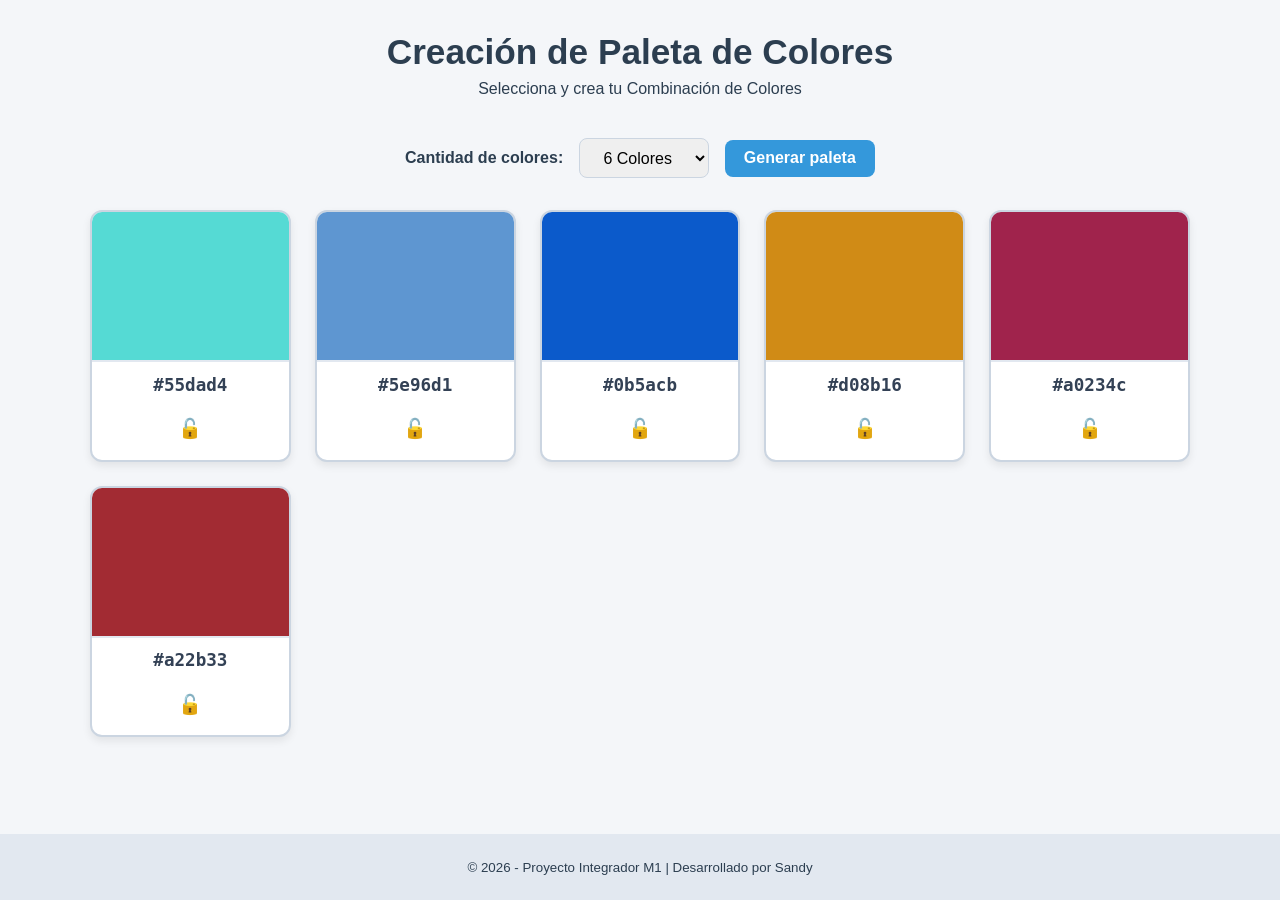
==== Desarrollo/index.html @ 14f8c688 "Boton de bloqueo de color incluido, comprobada su funcionalidad" ====
<!DOCTYPE html>
<html lang="es">
<head>
    <meta charset="UTF-8">
    <meta name="viewport" content="width=device-width, initial-scale=1.0">
    <title>ProyectoM1_SandyHurtado</title>
    <link rel="stylesheet" href="./styles.css">
</head>
<body>
<header>
    <h1>Creación de Paleta de Colores</h1>
    <p>Selecciona y crea tu Combinación de Colores</p> 
</header>
  <main> 
    <section class="controles">
        <label for="tamano-paleta">Cantidad de colores:</label>
            <select id="tamano-paleta">
                <option value="6">6 Colores</option>
                <option value="8">8 Colores</option>
                <option value="9">9 Colores</option>
            </select>
                <button id="btn-generar">Generar paleta</button>
                
        </section>

        <!-- Contenedor donde JavaScript inyectará los colores dinámicamente -->
        <section id="contenedor-paleta" class="paleta" aria-live="polite">
            
            <!-- Los colores aparecerán aquí -->
        </section>
    </main>

    <footer>
        <small>&copy; 2026 - Proyecto Integrador M1 | Desarrollado por Sandy</small>
    </footer>

    <script src="./JS/app.js"></script>
</body>
</html>
---- Desarrollo/styles.css ----
/* 1. Variables*/
:root {
    --bg-color: #f4f6f9;
    --card-bg: #ffffff;
    --text-color: #2c3e50;
    --primary-color: #3498db;
    --primary-hover: #2980b9;
    --border-radius: 12px;
}

* {
    box-sizing: border-box;
    margin: 0;
    padding: 0;
}

body {
    font-family: 'Segoe UI', Tahoma, Geneva, Verdana, sans-serif;
    background-color: var(--bg-color);
    color: var(--text-color);
    min-height: 100vh;
    display: flex;
    flex-direction: column;
}

/* 2.Encabezado */
header {
    text-align: center;
    padding: 2rem 1rem 1rem;
}

header h1 {
    font-size: 2.2rem;
    margin-bottom: 0.5rem;
}
/* 3.Pie de página */
footer {
    text-align: center;
    padding: 1.5rem;
    margin-top: auto;
    background-color: #e2e8f0;
}

/* 4.Panel deControles */
.controles {
    display: flex;
    justify-content: center;
    align-items: center;
    gap: 1rem;
    flex-wrap: wrap;
    margin: 1.5rem auto;
    padding: 0 1rem;
}

label {
    font-weight: 600;
}

select, button {
    padding: 0.6rem 1.2rem;
    font-size: 1rem;
    border-radius: 8px;
    border: 1px solid #cbd5e1;
    outline: none;
    transition: all 0.2s ease;
}

select:focus, button:focus {
    border-color: var(--primary-color);
    box-shadow: 0 0 0 3px rgba(52, 152, 219, 0.4);
}

button {
    background-color: var(--primary-color);
    color: white;
    font-weight: bold;
    cursor: pointer;
    border: none;
}

button:hover {
    background-color: var(--primary-hover);
}

/* 5.Tarjetas y divisones de colores */
.paleta {
    display: grid;
    grid-template-columns: repeat(auto-fit, minmax(180px, 1fr));
    gap: 1.5rem;
    max-width: 1100px;
    width: 90%;
    margin: 2rem auto;
}

/* Tarjeta individual con border marcado para división visible */
.tarjeta-color {
    background-color: var(--card-bg);
    border-radius: var(--border-radius);
    overflow: hidden;
    /* Bordes y sombra para marcar la división de cada tarjeta */
    border: 2px solid #cbd5e1;
    box-shadow: 0 4px 8px rgba(0, 0, 0, 0.08);
    display: flex;
    flex-direction: column;
    align-items: center;
    transition: transform 0.2s ease, box-shadow 0.2s ease;
}

.tarjeta-color:hover {
    transform: translateY(-5px);
    box-shadow: 0 8px 20px rgba(0, 0, 0, 0.15);
    border-color: var(--primary-color);
}

/* Muestra visual del color con línea divisoria inferior */
.muestra-color {
    width: 100%;
    height: 150px;
    border-bottom: 2px solid #e2e8f0; /* División entre el color y el texto */
}

/* Texto del código HEX */
.codigo-color {
    padding: 0.8rem;
    font-family: monospace;
    font-size: 1.1rem;
    font-weight: bold;
    color: #334155;
    background-color: #ffffff;
    width: 100%;
    text-align: center;
}
/* 6. Botón de candado (extras) */
.btn-candado {
    background: transparent;
    border: none;
    font-size: 1.2rem;
    cursor: pointer;
    margin-bottom: 0.6rem;
    transition: transform 0.2s ease;
}

.btn-candado:hover {
    transform: scale(1.25);
}

/* Estado de tarjeta bloqueada (borde verde y resplandor) */
.tarjeta-color.bloqueada {
    border-color: #27ae60;
    box-shadow: 0 0 12px rgba(39, 174, 96, 0.4);
}
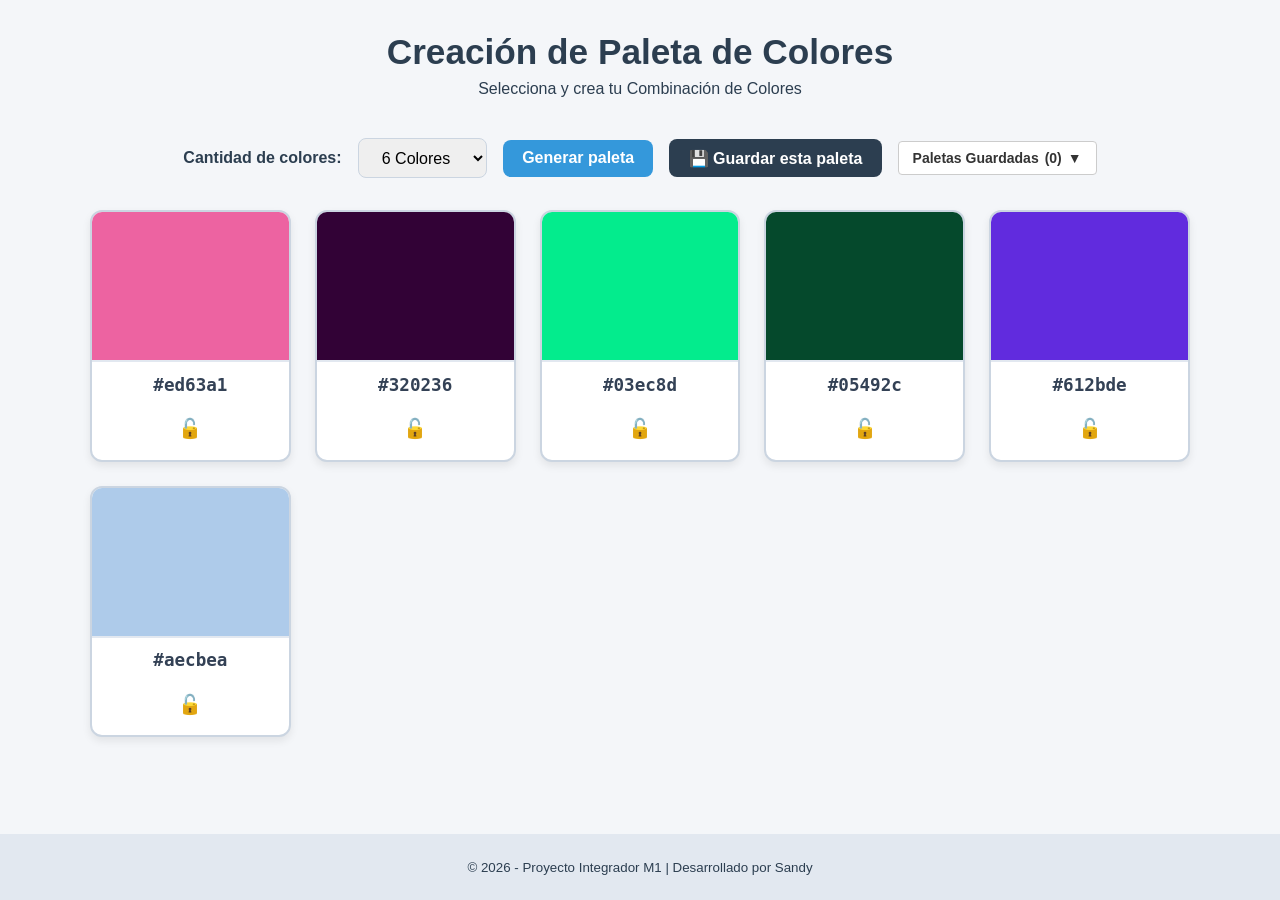
==== commit f554bf10: "Botón extra, para guardar paletas de colores" ====
--- a/Desarrollo/index.html
+++ b/Desarrollo/index.html
@@ -7,25 +7,36 @@
     <link rel="stylesheet" href="./styles.css">
 </head>
 <body>
-<header>
-    <h1>Creación de Paleta de Colores</h1>
-    <p>Selecciona y crea tu Combinación de Colores</p> 
-</header>
-  <main> 
-    <section class="controles">
-        <label for="tamano-paleta">Cantidad de colores:</label>
+    <header>
+        <h1>Creación de Paleta de Colores</h1>
+        <p>Selecciona y crea tu Combinación de Colores</p> 
+    </header>
+
+    <main> 
+        <section class="controles">
+            <label for="tamano-paleta">Cantidad de colores:</label>
             <select id="tamano-paleta">
                 <option value="6">6 Colores</option>
                 <option value="8">8 Colores</option>
                 <option value="9">9 Colores</option>
             </select>
-                <button id="btn-generar">Generar paleta</button>
+
+            <button id="btn-generar">Generar paleta</button>
+            <button id="btn-guardar-actual" class="btn-secundario">💾 Guardar esta paleta</button>
+
+            <!-- UN SOLO BOTÓN DESPLEGABLE TIPO SELECTOR CON LA LISTA -->
+            <div class="saved-dropdown-container">
+                <button id="saved-dropdown-btn" class="dropdown-btn">
+                    Paletas Guardadas <span id="saved-count">(0)</span> ▼
+                </button>
                 
+                <div id="saved-palettes-dropdown" class="dropdown-content hidden">
+                    <!-- Las paletas guardadas se cargarán aquí como opciones visuales -->
+                </div>
+            </div>
         </section>
 
-        <!-- Contenedor donde JavaScript inyectará los colores dinámicamente -->
         <section id="contenedor-paleta" class="paleta" aria-live="polite">
-            
             <!-- Los colores aparecerán aquí -->
         </section>
     </main>
--- a/Desarrollo/styles.css
+++ b/Desarrollo/styles.css
@@ -148,4 +148,101 @@
 .tarjeta-color.bloqueada {
     border-color: #27ae60;
     box-shadow: 0 0 12px rgba(39, 174, 96, 0.4);
+}
+/* Botones secundarios */
+.btn-secundario {
+    background-color: #2c3e50;
+    color: white;
+}
+
+.btn-secundario:hover {
+    background-color: #1a252f;
+}
+
+/* Clase para ocultar/mostrar elementos */
+.oculto {
+    display: none !important;
+}
+
+.saved-dropdown-container {
+  position: relative;
+  display: inline-block;
+}
+
+/* Apariencia similar a la del selector */
+.dropdown-btn {
+  background-color: #ffffff;
+  color: #333333;
+  border: 1px solid #ccc;
+  padding: 8px 14px;
+  border-radius: 4px;
+  cursor: pointer;
+  font-size: 14px;
+  display: flex;
+  align-items: center;
+  gap: 6px;
+}
+
+.dropdown-btn:hover {
+  background-color: #f5f5f5;
+}
+
+/* Menú desplegable flotante */
+.dropdown-content {
+  position: absolute;
+  top: 105%;
+  left: 0;
+  background-color: #ffffff;
+  border: 1px solid #ccc;
+  border-radius: 6px;
+  min-width: 240px;
+  max-height: 250px;
+  overflow-y: auto;
+  box-shadow: 0 4px 12px rgba(0, 0, 0, 0.15);
+  z-index: 50;
+  padding: 6px 0;
+}
+
+.hidden {
+  display: none !important;
+}
+
+/* Opción individual en la lista desplegable */
+.palette-option {
+  display: flex;
+  align-items: center;
+  justify-content: space-between;
+  padding: 8px 12px;
+  cursor: pointer;
+  transition: background-color 0.2s;
+}
+
+.palette-option:hover {
+  background-color: #f0f0f0;
+}
+
+.mini-colors-preview {
+  display: flex;
+  gap: 3px;
+}
+
+.mini-color-dot {
+  width: 16px;
+  height: 16px;
+  border-radius: 3px;
+  border: 1px solid rgba(0, 0, 0, 0.1);
+}
+
+.delete-option-btn {
+  background: none;
+  border: none;
+  color: #d9534f;
+  cursor: pointer;
+  font-size: 14px;
+  font-weight: bold;
+  padding: 2px 6px;
+}
+
+.delete-option-btn:hover {
+  color: #a94442;
 }
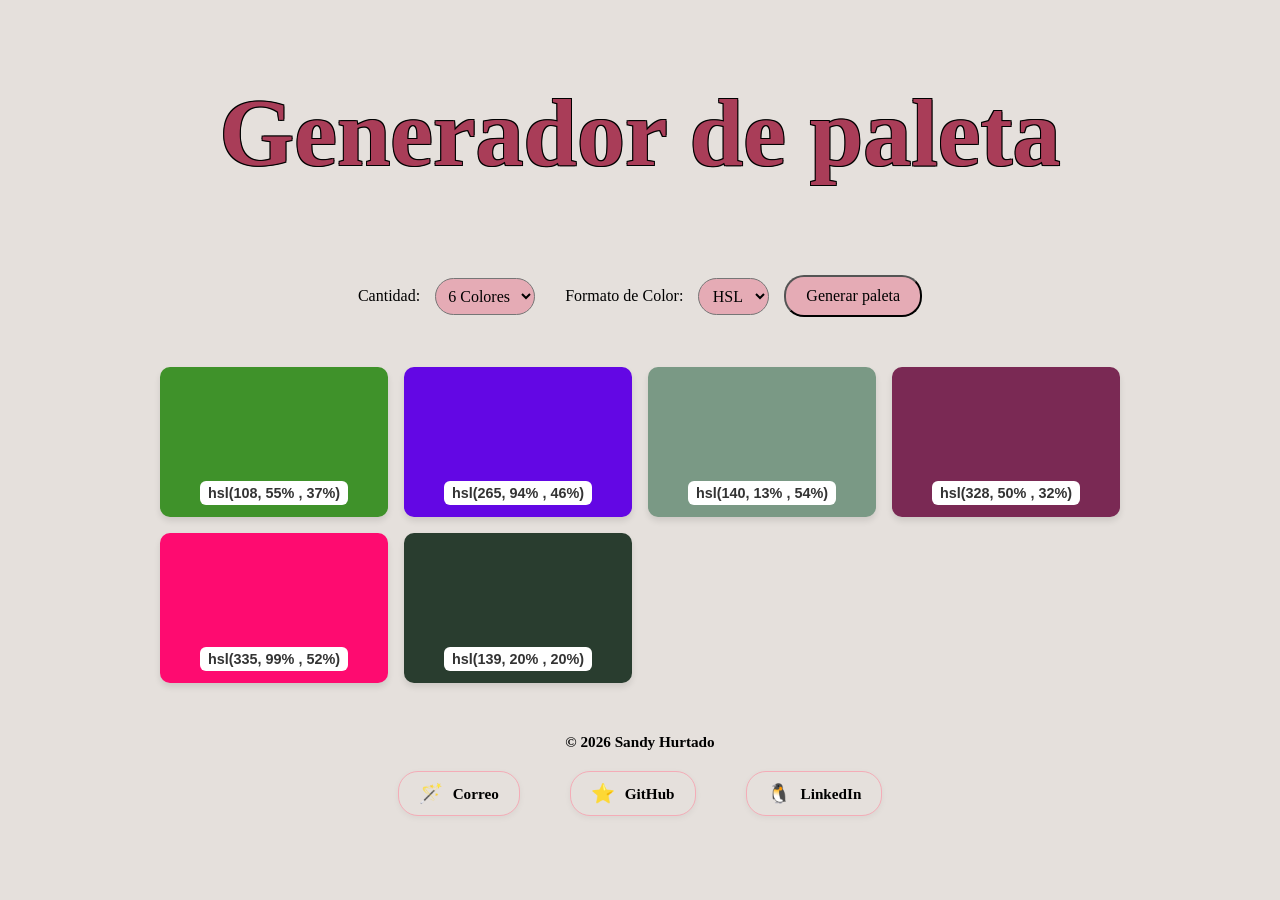
==== commit 3811dc4b: "Creación de carpetas, para ordenar archivos" ====
--- a/Desarrollo/index.html
+++ b/Desarrollo/index.html
@@ -3,48 +3,63 @@
 <head>
     <meta charset="UTF-8">
     <meta name="viewport" content="width=device-width, initial-scale=1.0">
+    <link rel="stylesheet" href="./style.css">
     <title>ProyectoM1_SandyHurtado</title>
-    <link rel="stylesheet" href="./styles.css">
 </head>
 <body>
-    <header>
-        <h1>Creación de Paleta de Colores</h1>
-        <p>Selecciona y crea tu Combinación de Colores</p> 
+    
+    <header class="header-blob">
+    <h1>Generador de paleta</h1>
     </header>
-
-    <main> 
-        <section class="controles">
-            <label for="tamano-paleta">Cantidad de colores:</label>
-            <select id="tamano-paleta">
-                <option value="6">6 Colores</option>
+   
+    <main>
+        <div class="menu-paleta">
+            <label id="Tamaño">Cantidad:</label>
+            <select id="select-Cantidad">
+                <option value="6"> 6 Colores</option>
                 <option value="8">8 Colores</option>
                 <option value="9">9 Colores</option>
             </select>
+            <div class= "format"></div>
+            <label id="btn-Formato">Formato de Color:</label> 
+            <!-- cambió de botón formato por un label, por que el "button" 
+            no tenía ni un funcionamiento, y así evitamos confusión para el usuario-->
+            <select id="select-Formato" >
+                <option value="HSL">HSL</option>
+                <option value="HEX">HEX</option>
+            </select>
+            <div class="button">
+                <button id="btn-Generar">Generar paleta </button>
+                 <!-- cambio de orden de boton generar, para que despues de selecionar 
+                  las opciones de cantidad y formato el usuario pueda generar su paleta a preferencia 
+                -->
+            </div>
+            </div>
+        </div>
+        <div id="contenedor"></div>
+    </main>
+    <footer class="pie-pagina">
+        <div class="contenido-footer">
+            <p class="autor-info">&copy; 2026 Sandy Hurtado</p>
+            
+            <div class="redes-contacto">
+                <a href="mailto:sandyhurtado21@gmail.com" class="enlace-contacto" title="Enviar correo a Sandy">
+                    <span class="icono">🪄</span> 
+                    <span class="texto">Correo</span>
+                </a>
 
-            <button id="btn-generar">Generar paleta</button>
-            <button id="btn-guardar-actual" class="btn-secundario">💾 Guardar esta paleta</button>
+                <a href="https://github.com/hurtadosandy21-ops" class="enlace-contacto" target="_blank" rel="noopener noreferrer" title="Perfil de GitHub">
+                    <span class="icono">⭐</span> 
+                    <span class="texto">GitHub</span>
+                </a>
 
-            <!-- UN SOLO BOTÓN DESPLEGABLE TIPO SELECTOR CON LA LISTA -->
-            <div class="saved-dropdown-container">
-                <button id="saved-dropdown-btn" class="dropdown-btn">
-                    Paletas Guardadas <span id="saved-count">(0)</span> ▼
-                </button>
-                
-                <div id="saved-palettes-dropdown" class="dropdown-content hidden">
-                    <!-- Las paletas guardadas se cargarán aquí como opciones visuales -->
-                </div>
+                <a href="https://www.linkedin.com/in/sandy-hurtado-a40aa1421/" class="enlace-contacto" target="_blank" rel="noopener noreferrer" title="Perfil de LinkedIn">
+                    <span class="icono">🐧</span> 
+                    <span class="texto">LinkedIn</span>
+                </a>
             </div>
-        </section>
-
-        <section id="contenedor-paleta" class="paleta" aria-live="polite">
-            <!-- Los colores aparecerán aquí -->
-        </section>
-    </main>
-
-    <footer>
-        <small>&copy; 2026 - Proyecto Integrador M1 | Desarrollado por Sandy</small>
+        </div>
     </footer>
-
-    <script src="./JS/app.js"></script>
+    <script src="app.js"></script>
 </body>
-</html>+</html>
--- a/Desarrollo/style.css
+++ b/Desarrollo/style.css
@@ -0,0 +1,208 @@
+
+* {
+    margin: 0;
+    padding: 0;
+    box-sizing: border-box;
+    font-family:Georgia, 'Times New Roman', Times, serif;
+}
+
+header{
+    /*Titulo con bordes negros aplicados*/
+    color:rgb(169, 61, 88);
+    text-shadow:
+        -1px -1px 0 #000000,
+         1px -1px 0 #000000,
+        -1px  1px 0 #000000,
+         1px  1px 0 #000000;
+    background-color:rgb(229, 224, 220);
+    min-height: 25vh;
+    display:flex;
+    flex-direction: column;
+    justify-content: center;
+    align-items: center;
+    background-image: -moz-linear-gradient(10% 20% 50% 30%);
+    font-size: clamp(1.8rem, 4vw, 3rem); 
+}
+.menu-paleta {
+    display:flex;
+    justify-content: center;
+    align-items: center;
+    gap:15px;
+    border-radius: 20px;
+    margin:30px;
+}
+button{
+    background-color:rgb(229, 171, 181);
+    border-radius: 20px;
+    border-color: rgb(0,0,0);
+    padding: 10px 20px;
+    font-size:16px;
+    justify-content: center;
+    cursor: pointer;
+    transition: all .3s ease;
+}
+button:hover{
+    transform: scale(1.05);
+}
+select{
+    border-radius: 20px;
+    background-color:rgb(229, 171, 181);
+    font-size:16px;
+    text-align: center;
+    padding: 8px;
+}
+.format{
+    font-size:16px;
+    text-align: center;
+}
+.menu-paleta option{
+    background-color: rgb(211, 171, 181);
+    color:rgb(0,0,0);
+}
+#contenedor{
+    display:grid;
+    grid-template-columns: repeat(auto-fit,minmax(180px,1fr));
+    gap: 16px;
+    padding: 20px;
+    width: 100%;
+    max-width: 1000px;
+    margin: 0 auto;
+}
+.color-card{
+    align-items: end;
+    min-height: 150px;
+    border-radius: 10px;
+    display: flex;
+    background-color:transparent;
+    justify-content: center;
+    padding-bottom: 12px;
+    box-shadow: 0 4px 6px rgba(0,0,0,0.1);
+    transition: transform 0.2s ease; 
+}
+.color-card:hover{
+    transform: translateY(-5px);
+}
+.color-card span {
+    background-color: rgb(255,255,255);
+    padding: 4px 8px;
+    border-radius: 6px;
+    font-family: sans-serif;
+    font-weight: bold;
+    font-size:0.9rem;
+    color:#333;
+}
+body{
+    background-color:rgb(229, 224, 220);
+    margin:0 auto;
+    max-width: 1200px;
+    padding: 20px;
+}
+footer, .pie-pagina {
+    width: 100%;
+    background-color:rgb(229, 224, 220);
+    color: #000000;             /* Texto Negro */
+    padding: 30px 0;
+    margin-top: auto;
+   
+}
+.contenido-footer {
+    max-width: 1100px;
+    margin: 0 auto;
+    padding: 0 20px;
+    display: flex;
+    flex-direction: column;
+    align-items: center;
+    gap: 20px;
+}
+
+.autor-info {
+    font-size: 0.95rem;
+    font-weight: 600;
+    color: #000000;             
+    margin: 0;
+}
+
+.redes-contacto {
+    display: flex;
+    align-items: center;
+    justify-content: center;
+    gap: 50px;
+    width: 100%;
+}
+
+.enlace-contacto {
+    color: #000000;             
+    text-decoration: none;
+    font-size: 0.95rem;
+    font-weight: 600;
+    display: inline-flex;
+    align-items: center;
+    gap: 10px;
+    padding: 10px 20px;
+   background-color:rgb(229, 224, 220);
+    border: 1px solid #f4acb7;
+    border-radius: 20px;
+    box-shadow: 0 2px 6px rgba(0, 0, 0, 0.05);
+    transition: all 0.25s ease;
+}
+
+.enlace-contacto:hover {
+    color: #000000;
+    background-color:rgb(229, 224, 220);
+    border-color: #e598a5;
+    transform: translateY(-3px);
+    box-shadow: 0 4px 12px rgba(0, 0, 0, 0.1);
+}
+
+.enlace-contacto .icono {
+    font-size: 1.2rem;
+}
+/* Tablets */
+@media (max-width: 768px){
+
+    .menu-paleta{
+        flex-direction: column;
+        gap: 10px;
+    }
+    button,select{
+        width: 100%;
+        max-width: 300px;
+    }
+
+    .redes-contacto{
+       flex-direction: column;
+       gap: 20px;
+    }
+
+    header{
+       text-align: center;
+    }
+}
+
+/* Celulares */
+@media (max-width: 480px) {
+
+    body{
+        padding: 10px;
+    }
+
+    header{
+        font-size: 1.4rem;
+        text-align: center;
+    }
+    #contenedor{
+        grid-template-columns: 1fr;
+    }
+
+    .menu-paleta{
+        width: 100%;
+    }
+
+    button,select{
+       width: 100%;
+    }
+
+    .redes-contacto{
+        gap: 15px;
+    }
+}
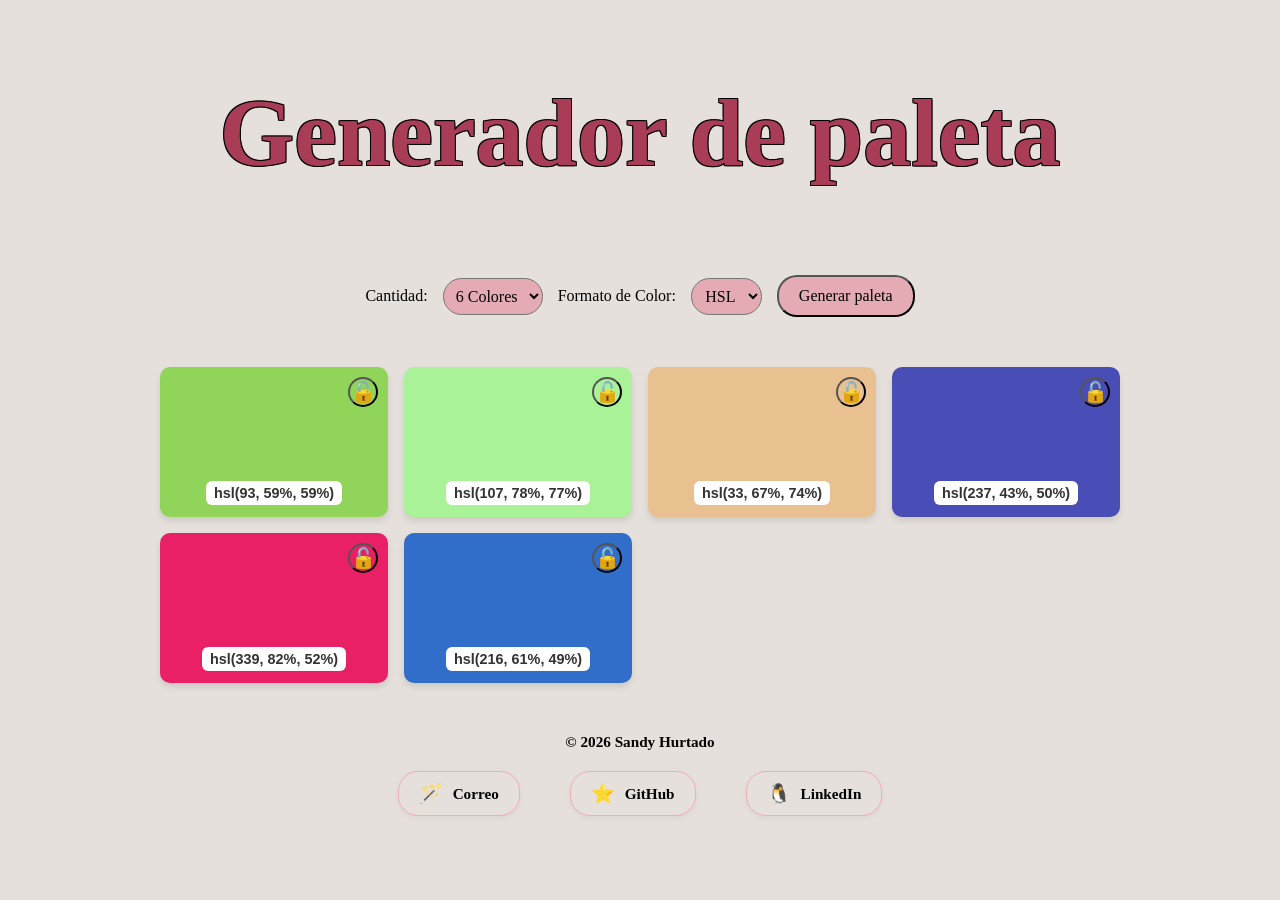
==== commit a3596d62: "Toast añadido para informar al usuario de paleta creada, y opción bloqueo de color añadido" ====
--- a/Desarrollo/index.html
+++ b/Desarrollo/index.html
@@ -20,14 +20,16 @@
                 <option value="8">8 Colores</option>
                 <option value="9">9 Colores</option>
             </select>
-            <div class= "format"></div>
-            <label id="btn-Formato">Formato de Color:</label> 
-            <!-- cambió de botón formato por un label, por que el "button" 
-            no tenía ni un funcionamiento, y así evitamos confusión para el usuario-->
-            <select id="select-Formato" >
-                <option value="HSL">HSL</option>
-                <option value="HEX">HEX</option>
-            </select>
+            <div class= "format">
+              <label id="btn-Formato">Formato de Color:</label> 
+            </div>
+              <!-- cambió de botón formato por un label, por que el "button" 
+              no tenía ni un funcionamiento, y así evitamos confusión para el usuario-->
+                <select id="select-Formato" >
+                   <option value="HSL">HSL</option>
+                  <option value="HEX">HEX</option>
+                </select>
+            
             <div class="button">
                 <button id="btn-Generar">Generar paleta </button>
                  <!-- cambio de orden de boton generar, para que despues de selecionar 
@@ -35,8 +37,10 @@
                 -->
             </div>
             </div>
+            <div id="toast">¡Paleta Generada!</div>
         </div>
         <div id="contenedor"></div>
+      
     </main>
     <footer class="pie-pagina">
         <div class="contenido-footer">
--- a/Desarrollo/style.css
+++ b/Desarrollo/style.css
@@ -139,7 +139,7 @@
     align-items: center;
     gap: 10px;
     padding: 10px 20px;
-   background-color:rgb(229, 224, 220);
+    background-color:rgb(229, 224, 220);
     border: 1px solid #f4acb7;
     border-radius: 20px;
     box-shadow: 0 2px 6px rgba(0, 0, 0, 0.05);
@@ -157,6 +157,63 @@
 .enlace-contacto .icono {
     font-size: 1.2rem;
 }
+
+#toast {
+    display: none;
+    margin: 15px auto;
+    padding: 12px 20px;
+    background-color: rgb(229, 224, 220);
+    color: black;
+    border: 1px solid #e598a5;
+    border-radius: 8px;
+    text-align: center;
+    width: fit-content;
+    font-weight: bold;
+
+}
+/* Botón para bloquear/desbloquear colores */
+.lock-button {
+    position: absolute;
+    top: 10px;
+    right: 10px;
+    width: 30px;
+    height: 30px;
+    padding: 0;
+    border-radius: 50%;
+    background-color: transparent;
+    font-size: 20px;
+    display: flex;
+    justify-content: center;
+    align-items: center;
+    cursor: pointer;
+    transition: all 0.2s ease;
+}
+
+.lock-button:hover {
+    transform: scale(1.1);
+    
+}
+
+/* Necesario para poder posicionar el botón */
+.color-card {
+    position: relative;
+}
+
+/* Indicador visual de bloqueo */
+.color-card.bloqueado::after {
+    content: "Bloqueado";
+    position: absolute;
+    top: 55px;
+    right: 10px;
+    color: rgb(229, 224, 220);
+    padding: 4px 8px;
+    border-radius: 6px;
+    font-family: sans-serif;
+    font-size: 12px;
+    font-weight: bold;
+}
+
+
 /* Tablets */
 @media (max-width: 768px){
 
@@ -205,4 +262,4 @@
     .redes-contacto{
         gap: 15px;
     }
-}+}
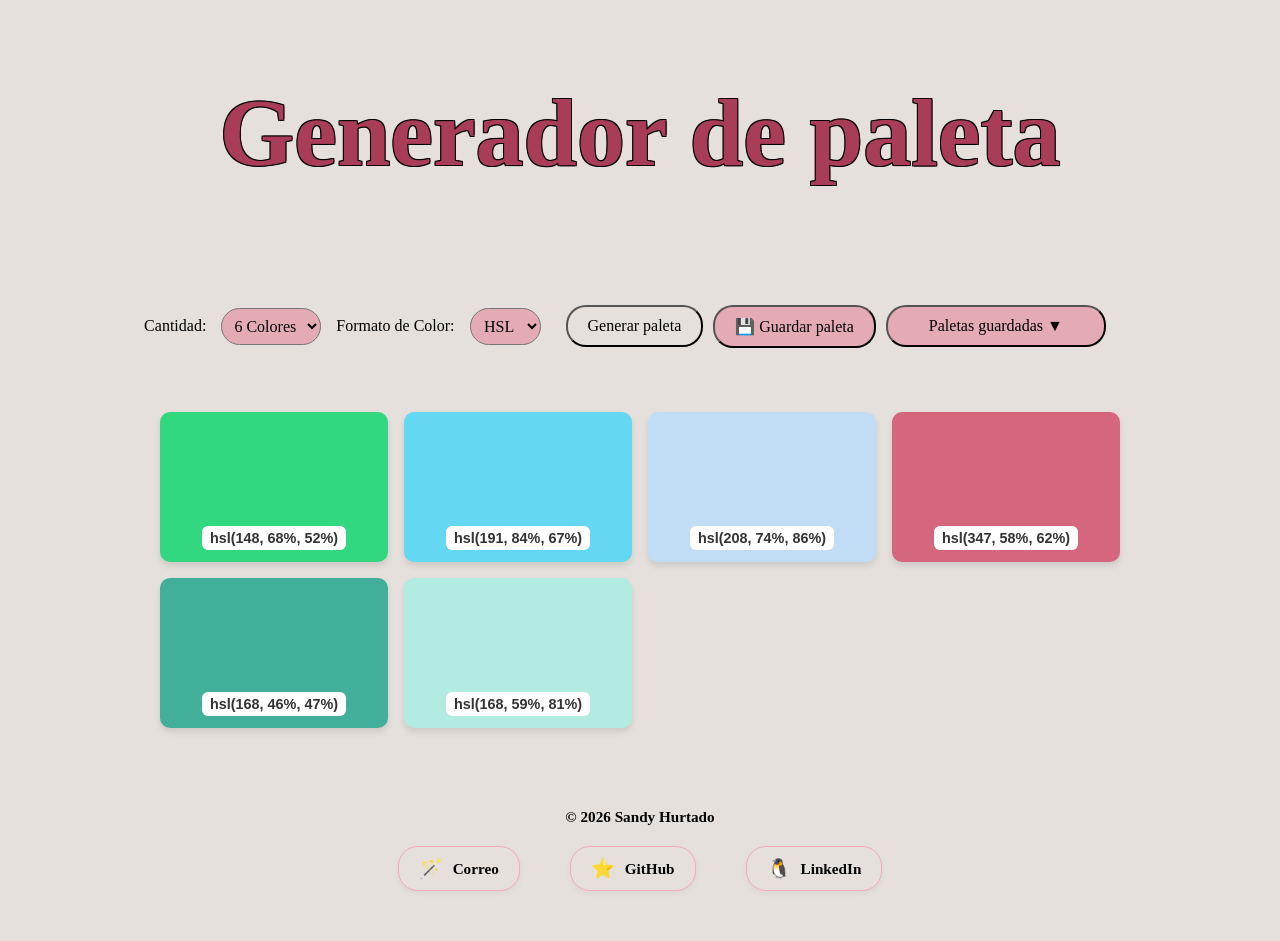
==== commit 6c309575: "Botón de guardar, y arreglo de esto, Readme mejorado proximamente" ====
--- a/Desarrollo/index.html
+++ b/Desarrollo/index.html
@@ -1,3 +1,4 @@
+
 <!DOCTYPE html>
 <html lang="es">
 <head>
@@ -6,64 +7,107 @@
     <link rel="stylesheet" href="./style.css">
     <title>ProyectoM1_SandyHurtado</title>
 </head>
+
 <body>
-    
+
     <header class="header-blob">
-    <h1>Generador de paleta</h1>
+        <h1>Generador de paleta</h1>
     </header>
-   
+
     <main>
+
         <div class="menu-paleta">
+
             <label id="Tamaño">Cantidad:</label>
-            <select id="select-Cantidad">
-                <option value="6"> 6 Colores</option>
+
+             <select id="select-Cantidad">
+                <option value="6">6 Colores</option>
                 <option value="8">8 Colores</option>
                 <option value="9">9 Colores</option>
-            </select>
-            <div class= "format">
-              <label id="btn-Formato">Formato de Color:</label> 
-            </div>
-              <!-- cambió de botón formato por un label, por que el "button" 
-              no tenía ni un funcionamiento, y así evitamos confusión para el usuario-->
-                <select id="select-Formato" >
-                   <option value="HSL">HSL</option>
-                  <option value="HEX">HEX</option>
-                </select>
-            
-            <div class="button">
-                <button id="btn-Generar">Generar paleta </button>
-                 <!-- cambio de orden de boton generar, para que despues de selecionar 
-                  las opciones de cantidad y formato el usuario pueda generar su paleta a preferencia 
-                -->
-            </div>
-            </div>
-            <div id="toast">¡Paleta Generada!</div>
-        </div>
+             </select>
+
+              <div class="format">
+                <label id="btn-Formato">Formato de Color:</label>
+              </div>
+
+              <select id="select-Formato">
+                <option value="HSL">HSL</option>
+                <option value="HEX">HEX</option>
+              </select>
+
+              <div class="button">
+                 <button id="btn-Generar"> Generar paleta </button>
+
+                   <div class="guardar-container">
+                     <button id="btn-Guardar">💾 Guardar paleta </button>
+
+                      <div id="paletas-Guardadas" class="guardadas">
+
+                          <button id="btn-MostrarGuardadas" class="btn-guardadas">
+                         Paletas guardadas ▼
+                          </button>
+
+                          <div id="lista-Guardadas" class="lista-guardadas"></div>
+
+                     </div>
+                 </div>
+             </div>
+         
+        <div id="toast">¡Paleta Generada!</div>
+        
         <div id="contenedor"></div>
-      
+
     </main>
+
     <footer class="pie-pagina">
+
         <div class="contenido-footer">
-            <p class="autor-info">&copy; 2026 Sandy Hurtado</p>
-            
+
+            <p class="autor-info">
+                &copy; 2026 Sandy Hurtado
+            </p>
+
             <div class="redes-contacto">
-                <a href="mailto:sandyhurtado21@gmail.com" class="enlace-contacto" title="Enviar correo a Sandy">
-                    <span class="icono">🪄</span> 
+
+                <a href="mailto:sandyhurtado21@gmail.com"
+                   class="enlace-contacto"
+                   title="Enviar correo a Sandy">
+
+                    <span class="icono">🪄</span>
                     <span class="texto">Correo</span>
+
                 </a>
 
-                <a href="https://github.com/hurtadosandy21-ops" class="enlace-contacto" target="_blank" rel="noopener noreferrer" title="Perfil de GitHub">
-                    <span class="icono">⭐</span> 
+                <a href="https://github.com/hurtadosandy21-ops"
+                   class="enlace-contacto"
+                   target="_blank"
+                   rel="noopener noreferrer"
+                   title="Perfil de GitHub">
+
+                    <span class="icono">⭐</span>
                     <span class="texto">GitHub</span>
+
                 </a>
 
-                <a href="https://www.linkedin.com/in/sandy-hurtado-a40aa1421/" class="enlace-contacto" target="_blank" rel="noopener noreferrer" title="Perfil de LinkedIn">
-                    <span class="icono">🐧</span> 
+                <a href="https://www.linkedin.com/in/sandy-hurtado-a40aa1421/"
+                   class="enlace-contacto"
+                   target="_blank"
+                   rel="noopener noreferrer"
+                   title="Perfil de LinkedIn">
+
+                    <span class="icono">🐧</span>
                     <span class="texto">LinkedIn</span>
+
                 </a>
+
             </div>
+
         </div>
+
     </footer>
+
     <script src="app.js"></script>
+
 </body>
 </html>
+
--- a/Desarrollo/style.css
+++ b/Desarrollo/style.css
@@ -5,6 +5,7 @@
     box-sizing: border-box;
     font-family:Georgia, 'Times New Roman', Times, serif;
 }
+/*---- HEADER ----*/
 
 header{
     /*Titulo con bordes negros aplicados*/
@@ -23,27 +24,84 @@
     background-image: -moz-linear-gradient(10% 20% 50% 30%);
     font-size: clamp(1.8rem, 4vw, 3rem); 
 }
+/*---- MENÚ DE LA PALETA ----*/
+
+/*---- MENÚ DE LA PALETA ----*/
+
 .menu-paleta {
-    display:flex;
-    justify-content: center;
-    align-items: center;
-    gap:15px;
-    border-radius: 20px;
-    margin:30px;
+    display: flex;
+    justify-content: center;
+    align-items: center;
+    gap: 15px;
+    width: 100%;
+    margin: 30px auto;
+    flex-wrap: wrap;
+}
+/* Opciones de cantidad y formato */
+
+.opciones-paleta {
+    display: flex;
+    justify-content: center;
+    align-items: center;
+    gap: 15px;
+}
+
+
+/* Cada opción */
+
+.opcion {
+    display: flex;
+
+    flex-direction: column;
+
+    align-items: center;
+
+    gap: 5px;
+}
+
+/* Etiquetas */
+
+.opcion label {
+    font-size: 16px;
+    text-align: center;
+}
+
+
+/* Botón generar */
+
+.button {
+    display: flex;
+    justify-content: center;
+    align-items: center;
+    margin: 10px;
+}
+#btn-Generar{
+    color:rgb(0, 0, 0);
+    background-color: rgb(229, 224, 220);
+}
+
+/* Botón guardar */
+.guardar-container {
+    display: flex;
+    justify-content: center;
+    align-items: center;
+    margin: 10px ;
 }
 button{
     background-color:rgb(229, 171, 181);
+    border-color: rgb(0,0,0);
     border-radius: 20px;
-    border-color: rgb(0,0,0);
     padding: 10px 20px;
     font-size:16px;
     justify-content: center;
     cursor: pointer;
     transition: all .3s ease;
 }
+
 button:hover{
     transform: scale(1.05);
 }
+
 select{
     border-radius: 20px;
     background-color:rgb(229, 171, 181);
@@ -58,7 +116,12 @@
 .menu-paleta option{
     background-color: rgb(211, 171, 181);
     color:rgb(0,0,0);
-}
+    margin: 10px;
+    gap: 10px;
+}
+
+/*---- CONTENEDOR ----*/
+
 #contenedor{
     display:grid;
     grid-template-columns: repeat(auto-fit,minmax(180px,1fr));
@@ -68,35 +131,290 @@
     max-width: 1000px;
     margin: 0 auto;
 }
-.color-card{
-    align-items: end;
+.color-card {
+    position: relative;
     min-height: 150px;
+
     border-radius: 10px;
     display: flex;
-    background-color:transparent;
-    justify-content: center;
+    background-color: transparent;
+
+    justify-content: center;
+    align-items: flex-end;
     padding-bottom: 12px;
     box-shadow: 0 4px 6px rgba(0,0,0,0.1);
-    transition: transform 0.2s ease; 
-}
-.color-card:hover{
-    transform: translateY(-5px);
-}
+    transition: transform 0.2s ease;
+}
+/* Cuando el color está bloqueado,
+nos va a servir para que el usuario identifique el color bloqueado */ 
+
+.color-card.bloqueado { 
+    box-shadow: 0 0 0 1px #000;
+ } 
+ 
 .color-card span {
+    position: absolute;
+    bottom: 12px;
+    left: 50%;
+    transform: translateX(-50%);
+
     background-color: rgb(255,255,255);
     padding: 4px 8px;
     border-radius: 6px;
+
     font-family: sans-serif;
     font-weight: bold;
-    font-size:0.9rem;
-    color:#333;
-}
+    font-size: 0.9rem;
+    color: #333;
+
+    cursor: pointer;
+    white-space: nowrap;
+
+    z-index: 2;
+    transition: transform 0.2s ease;
+}
+
+.color-card span:hover {
+    transform: translateX(-50%) scale(1.05);
+}
+
+/*---- BOTÓN DE BLOQUEO ----*/
+
+.lock-button {
+    position: absolute;
+    top: 10px;
+    right: 10px;
+
+    width: 40px;
+    height: 40px;
+
+    padding: 0;
+    border: 2px solid #000;
+    border-radius: 50%;
+
+    background-color: rgba(255, 255, 255, 0.85);
+
+    font-size: 20px;
+
+    display: flex;
+    justify-content: center;
+    align-items: center;
+
+    cursor: pointer;
+
+    opacity: 0;
+    visibility: hidden;
+
+    transition: opacity 0.2s ease, transform 0.2s ease;
+}
+
+.color-card:hover .lock-button {
+    opacity: 1;
+    visibility: visible;
+}
+
+.lock-button:hover {
+    transform: scale(1.1);
+    background-color: white;
+}
+
+/*---- COLOR BLOQUEADO ----*/
+
+.color-card.bloqueado { 
+    box-shadow: 0 0 0 1px #000;
+ } 
+ 
+ /* Indicador visual de bloqueo */
+ .color-card.bloqueado::after { 
+    content: "Bloqueado";
+    position: relative;
+
+    top: 55px; 
+    right: 10px;
+
+    color:rgb(229, 224, 220);
+    padding: 4px 8px; 
+    border-radius: 6px; 
+
+    font-family: sans-serif; 
+    font-size: 12px; 
+    font-weight: bold; 
+}
+
+/*---- MENSAJE COPIAR ----*/
+
+/* Botón para bloquear/desbloquear colores */
+.copy-hint {
+    position: absolute;
+    bottom: 42px;
+    right: 10px;
+    background-color: transparent;
+    color: rgb(54, 50, 46);
+    padding: 4px 8px;
+    border-radius: 6px;
+    font-family: sans-serif;
+    font-size: 11px;
+    font-weight: bold;
+    pointer-events: none;
+    opacity: 0;
+    visibility: visible;
+    transition: opacity 0.2s ease;
+}
+.color-card:hover .copy-hint {
+    opacity: 1;
+    visibility: visible;
+}
+
+/*---- BODY ----*/
+
 body{
     background-color:rgb(229, 224, 220);
     margin:0 auto;
     max-width: 1200px;
     padding: 20px;
 }
+
+/*---- TOAST ----*/
+
+
+#toast {
+    display: none;
+    margin: 2px auto;
+    padding: 5px 5px;
+    background-color: rgb(229, 224, 220);
+    color: black;
+    border: 1px solid #e598a5;
+    border-radius: 8px;
+    text-align: center;
+    width: fit-content;
+    font-weight: bold;
+
+}
+
+
+/*---- MENÚ DE PALETAS GUARDADAS ----*/
+
+.guardadas {
+    position: relative;
+
+    width: fit-content;
+
+    margin: 0;
+}
+
+/* Botón de paletas guardadas */
+
+.btn-guardadas {
+    min-width: 220px;
+    cursor: pointer;
+    margin: 10px;
+}
+
+/* Lista desplegable */
+
+.lista-guardadas {
+    display: none;
+    justify-content: center;
+    align-items: center;
+    top: calc(100% + 8px);
+    left: 50%;
+    transform: translateX(-50%);
+    width: max-content;
+    min-width: 270px;
+    padding: px;
+    background-color: rgb(229, 224, 220);
+    border: 1px solid #000;
+    border-radius: 12px;
+    box-shadow: 0 5px 12px rgba(0, 0, 0, 0.15);
+    z-index: 100;
+}
+
+/* Cuando el menú está abierto */
+
+.lista-guardadas.abierto {
+    display: flex;
+
+    flex-direction: column;
+
+    gap: 6px;
+}
+
+
+/* Cada paleta guardada */
+
+.paleta-Guardadas {
+    display: flex;
+
+    align-items: center;
+    justify-content: space-between;
+
+    gap: 10px;
+
+    width: 100%;
+
+    padding: 4px;
+
+    box-sizing: border-box;
+}
+
+
+/* Vista de colores */
+
+.vista-colores {
+    display: flex;
+
+    align-items: center;
+
+    gap: 4px;
+
+    padding: 3px;
+
+    cursor: pointer;
+
+    border-radius: 6px;
+}
+
+
+/* Cuadritos pequeños */
+
+.color-mini {
+    width: 28px;
+    height: 28px;
+
+    border-radius: 4px;
+
+    border: 1px solid rgba(0, 0, 0, 0.25);
+
+    flex-shrink: 0;
+}
+
+
+/* Botón X */
+
+.eliminar-paleta {
+    width: 32px;
+    height: 32px;
+    display: flex;
+    align-items: center;
+    justify-content: center;
+    padding: 0;
+    border-radius: 50%;
+    cursor: pointer;
+    font-size: 20px;
+    background-color: rgb(229, 168, 181);
+    border: 1px solid #000;
+    flex-shrink: 0;
+}
+
+
+/* Efecto al pasar el mouse */
+
+.eliminar-paleta:hover {
+    transform: scale(1.05);
+}
+
+/*---- FOOTER ----*/
+
 footer, .pie-pagina {
     width: 100%;
     background-color:rgb(229, 224, 220);
@@ -158,63 +476,10 @@
     font-size: 1.2rem;
 }
 
-#toast {
-    display: none;
-    margin: 15px auto;
-    padding: 12px 20px;
-    background-color: rgb(229, 224, 220);
-    color: black;
-    border: 1px solid #e598a5;
-    border-radius: 8px;
-    text-align: center;
-    width: fit-content;
-    font-weight: bold;
-
-}
-/* Botón para bloquear/desbloquear colores */
-.lock-button {
-    position: absolute;
-    top: 10px;
-    right: 10px;
-    width: 30px;
-    height: 30px;
-    padding: 0;
-    border-radius: 50%;
-    background-color: transparent;
-    font-size: 20px;
-    display: flex;
-    justify-content: center;
-    align-items: center;
-    cursor: pointer;
-    transition: all 0.2s ease;
-}
-
-.lock-button:hover {
-    transform: scale(1.1);
-    
-}
-
-/* Necesario para poder posicionar el botón */
-.color-card {
-    position: relative;
-}
-
-/* Indicador visual de bloqueo */
-.color-card.bloqueado::after {
-    content: "Bloqueado";
-    position: absolute;
-    top: 55px;
-    right: 10px;
-    color: rgb(229, 224, 220);
-    padding: 4px 8px;
-    border-radius: 6px;
-    font-family: sans-serif;
-    font-size: 12px;
-    font-weight: bold;
-}
-
-
-/* Tablets */
+
+
+/*----- Tablet ------ */
+
 @media (max-width: 768px){
 
     .menu-paleta{
@@ -236,7 +501,7 @@
     }
 }
 
-/* Celulares */
+/*---- Celulares ----*/
 @media (max-width: 480px) {
 
     body{
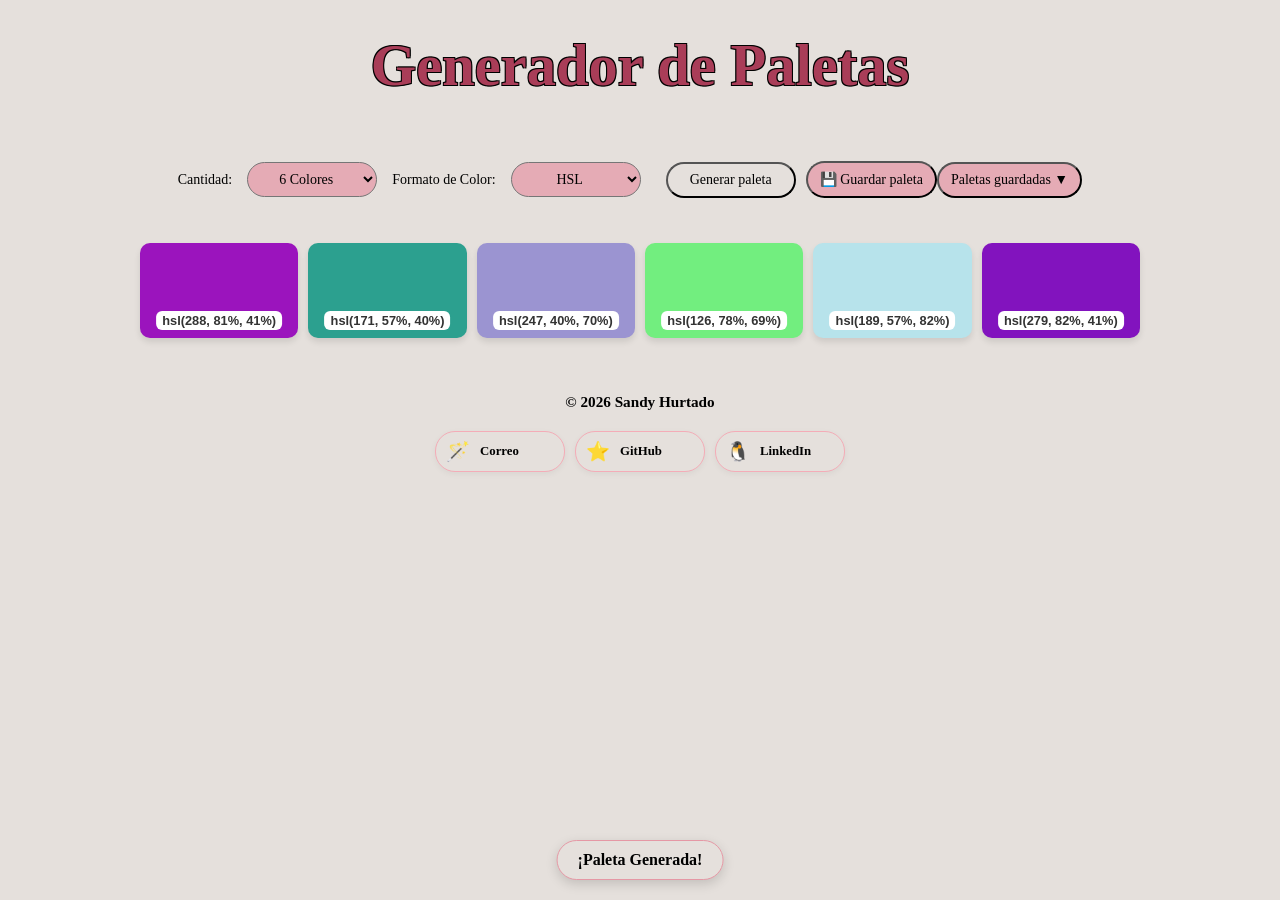
==== commit 92d7547f: "Arreglo de README, y saltos de toast, y modal añadido" ====
--- a/Desarrollo/index.html
+++ b/Desarrollo/index.html
@@ -11,7 +11,7 @@
 <body>
 
     <header class="header-blob">
-        <h1>Generador de paleta</h1>
+        <h1>Generador de Paletas</h1>
     </header>
 
     <main>
@@ -105,6 +105,27 @@
         </div>
 
     </footer>
+    <!-- =======================================================
+         MODAL PERSONALIZADO DE CONFIRMACIÓN PARA ELIMINAR 
+         ======================================================= -->
+    <div id="modal-confirmacion" class="modal-overlay">
+        <div class="modal-content">
+            <h3>¿Estás seguro?</h3>
+            <p>¿Realmente deseas eliminar esta paleta de colores?</p>
+            
+            <!-- Casilla de verificación No volver a preguntar -->
+            <label class="modal-checkbox-label">
+                <input type="checkbox" id="chk-no-mostrar">
+                <span>No volver a preguntar</span>
+            </label>
+
+            <!-- Botones de Acción -->
+            <div class="modal-botones">
+                <button id="btn-modal-si" class="btn-modal btn-si">Sí, eliminar</button>
+                <button id="btn-modal-no" class="btn-modal btn-no">No</button>
+            </div>
+        </div>
+    </div>
 
     <script src="app.js"></script>
 
--- a/Desarrollo/style.css
+++ b/Desarrollo/style.css
@@ -24,7 +24,6 @@
     background-image: -moz-linear-gradient(10% 20% 50% 30%);
     font-size: clamp(1.8rem, 4vw, 3rem); 
 }
-/*---- MENÚ DE LA PALETA ----*/
 
 /*---- MENÚ DE LA PALETA ----*/
 
@@ -272,90 +271,107 @@
     margin:0 auto;
     max-width: 1200px;
     padding: 20px;
+    
+    
 }
 
 /*---- TOAST ----*/
 
 
+/*---- TOAST FLOTANTE DEFINITIVO (SIN NINGÚN SALTO NI ESPACIO) ----*/
 #toast {
-    display: none;
-    margin: 2px auto;
-    padding: 5px 5px;
+    /* Lo despegamos de la estructura interna */
+    position: fixed !important; 
+    bottom: 20px; /* Aparecerá flotando en la parte superior (puedes cambiarlo a 'bottom: 20px' si lo prefieres abajo) */
+    left: 50%;
+    transform: translateX(-50%); /* Centrado matemático perfecto en cualquier celular/tablet */
+    z-index: 3000; /* Se dibuja por encima de los botones y de las tarjetas */
+
+    /* Estilos estéticos idénticos a tu paleta */
+    padding: 10px 20px;
     background-color: rgb(229, 224, 220);
     color: black;
     border: 1px solid #e598a5;
-    border-radius: 8px;
+    border-radius: 20px; /* Bordes redondeados consistentes con tus botones */
     text-align: center;
+    width: max-content;
+    max-width: 90%;
+    font-weight: bold;
+    box-shadow: 0 4px 12px rgba(0,0,0,0.15); /* Sombra suave para darle volumen al flotar */
+
+    /* Sistema invisible que no ocupa píxeles en el flujo */
+    opacity: 0;
+    visibility: hidden;
+    transition: opacity 0.25s ease, visibility 0.25s ease;
+}
+
+
+/*---- MENÚ DE PALETAS GUARDADAS ----*/
+
+/*---- CONTENEDOR PADRE DEL MENÚ ----*/
+.guardadas {
+    position: relative !important; /* Esencial para que la lista flote justo debajo de este botón */
     width: fit-content;
-    font-weight: bold;
-
-}
-
-
-/*---- MENÚ DE PALETAS GUARDADAS ----*/
-
-.guardadas {
-    position: relative;
-
-    width: fit-content;
-
     margin: 0;
-}
-
-/* Botón de paletas guardadas */
-
-.btn-guardadas {
-    min-width: 220px;
-    cursor: pointer;
-    margin: 10px;
-}
-
-/* Lista desplegable */
-
+    display: inline-block;
+}
+
+/*---- LISTA DESPLEGABLE FLOTANTE CON SCROLL INTELIGENTE ----*/
 .lista-guardadas {
     display: none;
-    justify-content: center;
-    align-items: center;
-    top: calc(100% + 8px);
-    left: 50%;
-    transform: translateX(-50%);
-    width: max-content;
-    min-width: 270px;
-    padding: px;
-    background-color: rgb(229, 224, 220);
-    border: 1px solid #000;
-    border-radius: 12px;
-    box-shadow: 0 5px 12px rgba(0, 0, 0, 0.15);
-    z-index: 100;
-}
-
-/* Cuando el menú está abierto */
-
+    position: absolute !important; /* ¡DESPEGADO DEL FLUJO! Pasa por encima de las tarjetas */
+    top: calc(100% + 5px) !important; /* Se posiciona inmediatamente abajo del botón */
+    right: 0 !important; /* Se alinea perfectamente al borde derecho del botón */
+    
+    /* Dimensiones controladas para ahorrar espacio */
+    width: max-content !important;
+    min-width: 290px !important;
+    
+    /* LIMITACIÓN A 3 PALETAS MÁXIMO CON SCROLL INTERNO */
+    max-height: 180px !important; /* Altura matemática justa para alojar 3 filas de paletas */
+    overflow-y: auto !important;   /* Activa la barra para subir y bajar solo cuando hay más de 3 paletas */
+    overflow-x: hidden !important;  /* Evita movimientos raros hacia los lados */
+    
+    /* Estilos visuales consistentes con tu paleta vintage */
+    padding: 10px !important;
+    background-color: rgb(229, 224, 220) !important; /* Color arena de tu fondo */
+    border: 1px solid #000 !important;
+    border-radius: 12px !important;
+    box-shadow: 0 8px 24px rgba(0, 0, 0, 0.25) !important; /* Sombra que le da volumen sobre el fondo */
+    z-index: 1000 !important; /* Prioridad alta para flotar sobre las tarjetas de colores principales */
+}
+
+/* Cuando el menú recibe la clase .abierto desde JavaScript */
 .lista-guardadas.abierto {
-    display: flex;
-
-    flex-direction: column;
-
-    gap: 6px;
-}
-
-
-/* Cada paleta guardada */
-
+    display: flex !important;
+    flex-direction: column !important;
+    gap: 8px !important;
+}
+
+/* CADA FILA DE PALETA INDIVIDUAL */
 .paleta-Guardadas {
-    display: flex;
-
-    align-items: center;
-    justify-content: space-between;
-
-    gap: 10px;
-
-    width: 100%;
-
-    padding: 4px;
-
-    box-sizing: border-box;
-}
+    display: flex !important;
+    align-items: center !important;
+    justify-content: space-between !important;
+    gap: 12px !important;
+    width: 100% !important;
+    padding: 6px 4px !important;
+    box-sizing: border-box !important;
+    border-bottom: 1px dashed rgba(0,0,0,0.1) !important; /* Línea divisoria sutil */
+}
+
+/* DISEÑO DE LA BARRA DE DESPLAZAMIENTO (Opcional, para que se vea más bonita) */
+.lista-guardadas::-webkit-scrollbar {
+    width: 6px;
+}
+.lista-guardadas::-webkit-scrollbar-track {
+    background: transparent;
+}
+.lista-guardadas::-webkit-scrollbar-thumb {
+    background: rgb(229, 171, 181); /* Tu rosa pastel para la barrita del scroll */
+    border-radius: 10px;
+}
+
 
 
 /* Vista de colores */
@@ -475,56 +491,398 @@
 .enlace-contacto .icono {
     font-size: 1.2rem;
 }
-
-
-
-/*----- Tablet ------ */
-
-@media (max-width: 768px){
-
-    .menu-paleta{
-        flex-direction: column;
-        gap: 10px;
-    }
-    button,select{
-        width: 100%;
-        max-width: 300px;
-    }
-
-    .redes-contacto{
-       flex-direction: column;
-       gap: 20px;
-    }
-
-    header{
-       text-align: center;
-    }
-}
-
-/*---- Celulares ----*/
+html, body {
+    height: auto !important;
+    min-height: 100% !important;
+    position: relative !important; /* Base necesaria para el truco del footer */
+}
+/* ==========================================================================
+   ESTILOS GENERALES DE LA CAJA INTERNA DEL MODAL (FUERA DE MEDIA QUERIES)
+   ========================================================================== */
+/* ---- CORRECCIÓN DE ESTADO OCULTO DEL MODAL (REMPLAZAR) ---- */
+.modal-overlay {
+    position: fixed !important;
+    top: 0 !important;
+    left: 0 !important;
+    width: 100vw !important;
+    height: 100vh !important;
+    background-color: rgba(0, 0, 0, 0.6) !important;
+    
+    /* Centrado elástico siempre activo */
+    display: flex !important;
+    justify-content: center !important;
+    align-items: center !important;
+    z-index: 999999 !important; /* Por encima de todo */
+    
+    /* TRUCO MAESTRO: Completamente invisible e intocable por defecto, pero mantiene su esqueleto */
+    opacity: 0 !important;
+    visibility: hidden !important;
+    pointer-events: none !important;
+    transition: opacity 0.25s ease, visibility 0.25s ease;
+}
+
+/* LA CAJITA BLANCA INTERNA: Mantiene su diseño intacto en cualquier pantalla */
+.modal-content {
+    background-color: rgb(229, 224, 220) !important; /* Tu color arena claro */
+    padding: 24px !important;
+    border-radius: 16px !important;
+    border: 2px solid rgb(229, 171, 181) !important; /* Tu rosa pastel de los botones */
+    text-align: center !important;
+    max-width: 300px !important;
+    width: 85% !important;
+    box-shadow: 0 10px 30px rgba(0, 0, 0, 0.4) !important;
+    box-sizing: border-box !important;
+    
+    /* Efecto extra: La cajita se encoge a tamaño cero cuando está oculta */
+    transform: scale(0) !important;
+    transition: transform 0.25s cubic-bezier(0.175, 0.885, 0.32, 1.275) !important; /* Animación pop-up suave */
+}
+
+/* ==========================================================================
+   ESTADOS ACTIVOS (CUANDO JAVASCRIPT LOS ENCIENDE)
+   ========================================================================== */
+
+/* La capa oscura se vuelve visible */
+.modal-overlay.activo {
+    opacity: 1 !important;
+    visibility: visible !important;
+    pointer-events: auto !important;
+}
+
+/* ¡AQUÍ ESTÁ LA MAGIA! Cuando el padre se activa, la cajita blanca se agranda a su tamaño real */
+.modal-overlay.activo .modal-content {
+    transform: scale(1) !important;
+}
+
+/* ---- ESTILOS DE TEXTOS INTERNOS DE LA CAJITA ---- */
+.modal-content h3 {
+    margin-top: 0 !important;
+    margin-bottom: 10px !important;
+    color: rgb(169, 61, 88) !important; /* Tu color vino */
+    font-size: 1.3rem !important;
+    font-family: Georgia, 'Times New Roman', Times, serif !important;
+}
+
+.modal-content p {
+    font-size: 14px !important;
+    margin-bottom: 15px !important;
+    color: #333333 !important; /* Texto oscuro totalmente legible */
+    line-height: 1.4 !important;
+}
+
+.modal-checkbox-label {
+    display: flex !important;
+    align-items: center !important;
+    justify-content: center !important;
+    gap: 8px !important;
+    font-size: 13px !important;
+    margin-bottom: 20px !important;
+    cursor: pointer !important;
+    color: rgb(54, 50, 46) !important;
+    font-weight: bold !important;
+}
+
+.modal-checkbox-label input {
+    cursor: pointer !important;
+    width: 16px !important;
+    height: 16px !important;
+    accent-color: rgb(169, 61, 88) !important;
+}
+
+.modal-botones {
+    display: flex !important;
+    gap: 12px !important;
+    justify-content: center !important;
+}
+
+.btn-modal {
+    padding: 10px 18px !important;
+    font-size: 14px !important;
+    min-width: 100px !important;
+    border-radius: 20px !important;
+    border: 1px solid #000 !important;
+    cursor: pointer !important;
+    font-weight: bold !important;
+    transition: transform 0.2s ease !important;
+}
+
+.btn-si {
+    background-color: rgb(229, 171, 181) !important; /* Tu rosa pastel */
+    color: #000000 !important;
+}
+
+.btn-no {
+    background-color: transparent !important;
+    color: #000000 !important;
+}
+
+
+
+
+/*----- Tablet (Max 1024px) ------ */
+@media (max-width: 1366px){
+    body {
+        padding-bottom: 20px !important;
+        height: auto !important;
+        min-height: 100vh !important;
+    }
+    
+    /* CABECERA DE PERFIL BAJO */
+    header, .header-blob {
+        width: 100% !important;
+        min-height: 10vh !important; 
+        padding: 12px 10px !important;
+        display: flex !important;
+        flex-direction: column !important;
+        justify-content: center !important;
+        align-items: center !important;
+        text-align: center !important;
+    }
+    
+    header h1, .header-blob h1 {
+        text-align: center !important;
+        width: 100% !important;
+        font-size: 6.5vh !important; 
+    }
+
+    /* MENÚ SUPERIOR HORIZONTAL EXCLUSIVO PARA TABLETS */
+        /* ---- 🧠 ¡EL CAMBIO CLAVE!: TARJETAS COMPACTAS PARA TABLETS E IPADS ---- */
+    #contenedor {
+        display: grid !important;
+        /* Forzamos a que entren mínimo 3 o 4 tarjetas por fila reduciendo el ancho mínimo a 130px */
+        grid-template-columns: repeat(auto-fit, minmax(120px, 1fr)) !important; 
+        gap: 10px !important; /* Espacio más ajustado entre tarjetas */
+        padding: 10px 0 !important;
+        width: 100% !important;
+        max-width: 1000px !important;
+        margin: 0 auto !important;
+    }
+
+    /* Reducimos significativamente la altura de las tarjetas de color */
+    .color-card {
+        min-height: 95px !important; /* Tarjetas más bajitas para ahorrar espacio vertical */
+        padding-bottom: 8px !important;
+    }
+
+    /* Ajustamos el tamaño del texto del código del color (HEX/HSL) */
+    .color-card span {
+        font-size: 0.8rem !important; /* Letra un poco más pequeña para que no se desborde */
+        padding: 2px 6px !important;
+        bottom: 8px !important;
+    }
+
+    /* Ajustamos la posición del botón del candado para que no estorbe */
+    .lock-button {
+        top: 6px !important;
+        right: 6px !important;
+        width: 32px !important; /* Candado ligeramente más compacto */
+        height: 32px !important;
+        min-width: 32px !important;
+        min-height: 32px !important;
+        font-size: 14px !important;
+    }
+
+    /* Ajuste visual del indicador de bloqueo */
+    .color-card.bloqueado::after { 
+        top: 30px !important; 
+        font-size: 10px !important;
+        padding: 2px 4px !important;
+    }
+
+
+    /* Agrupa el texto al lado de su respectivo menú desplegable */
+    .opciones-paleta, .format, .opcion {
+        display: flex !important;
+        flex-direction: row !important; 
+        align-items: center !important;
+        gap: 6px !important;
+        width: auto !important; 
+    }
+
+    .menu-paleta label {
+        white-space: nowrap !important; 
+        margin: 0 !important;
+        font-size: 14px !important;
+    }
+
+    /* Todos los botones y selectores miden lo mismo de alto y tienen un ancho compacto */
+    button, .btn-guardadas, #btn-Generar, select {
+        width: auto !important;
+        min-width: 130px !important; 
+        max-width: 160px !important;
+        padding: 8px 12px !important; 
+        font-size: 14px !important;
+        box-sizing: border-box !important;
+    }
+
+    /* Mantiene la X rosa del desplegable perfectamente circular */
+    .eliminar-paleta {
+        width: 28px !important;
+        height: 28px !important;
+        min-width: 28px !important;
+        min-height: 28px !important;
+        border-radius: 50% !important;
+        display: flex !important;
+        align-items: center !important;
+        justify-content: center !important;
+        margin-left: auto !important;
+    }
+
+    /* Lista de paletas guardadas flotante */
+    .guardadas {
+        position: relative !important;
+        width: fit-content !important;
+        display: inline-block !important;
+    }
+
+    .lista-guardadas {
+        position: absolute !important;
+        top: calc(100% + 5px) !important;
+        right: 0 !important;
+        width: max-content !important;
+        min-width: 280px !important;
+        max-height: 180px !important;
+        overflow-y: auto !important;
+        z-index: 1000 !important;
+        background-color: rgb(229, 224, 220) !important;
+        border: 1px solid #000 !important;
+        border-radius: 12px !important;
+        padding: 10px !important;
+    }
+
+    /* FOOTER HORIZONTAL COMPACTO PARA TABLETS */
+    footer, .pie-pagina {
+        margin-top: 30px !important; 
+        padding: 15px 10px 25px 10px !important; 
+        width: 100% !important;
+    }
+
+    .redes-contacto {
+        display: flex !important;
+        flex-direction: row !important; 
+        justify-content: center !important;
+        align-items: center !important;
+        gap: 10px !important; 
+        width: 100% !important;
+    }
+
+    .enlace-contacto {
+        width: auto !important; 
+        flex: 1 !important; 
+        max-width: 130px !important;
+        padding: 8px 10px !important; 
+        font-size: 0.8rem !important; 
+    }
+}
+
+/* ==========================================================================
+   2. OPTIMIZACIÓN EXCLUSIVA SÓLO PARA CELULARES (Max 480px)
+   ========================================================================== */
 @media (max-width: 480px) {
-
-    body{
-        padding: 10px;
-    }
-
-    header{
-        font-size: 1.4rem;
-        text-align: center;
-    }
-    #contenedor{
-        grid-template-columns: 1fr;
-    }
-
-    .menu-paleta{
-        width: 100%;
-    }
-
-    button,select{
-       width: 100%;
-    }
-
-    .redes-contacto{
-        gap: 15px;
-    }
-}
+    body {
+        padding: 10px !important; 
+        padding-bottom: 0 !important; 
+        overflow-x: hidden !important; 
+    }
+
+    header, .header-blob {
+        min-height: 12vh !important;
+        padding: 15px 10px !important;
+    }
+
+    header h1, .header-blob h1 {
+        font-size: 6vh !important;
+    }
+
+    /* Regresa a formato vertical para los botones de arriba en celulares */
+    .menu-paleta, .opciones-paleta {
+        display: flex !important;
+        flex-direction: column !important;
+        gap: 12px !important;
+        width: 100% !important;
+    }
+
+    .button, .guardar-container, .guardadas, .opcion {
+        display: flex !important;
+        flex-direction: column !important;
+        align-items: center !important;
+        width: 100% !important;
+        margin: 4px 0 !important;
+    }
+
+    button, .btn-guardadas, #btn-Generar, select {
+        width: 100% !important;
+        max-width: 280px !important;
+        min-width: 280px !important; 
+        padding: 12px 20px !important;
+    }
+
+    /* Candado táctil circular perfecto */
+    .lock-button {
+        opacity: 1 !important;
+        visibility: visible !important;
+        width: 35px !important;
+        height: 35px !important;
+        min-width: 35px !important;
+        min-height: 35px !important;
+        max-width: 35px !important;
+        max-height: 35px !important;
+        border-radius: 50% !important;
+        padding: 0 !important;
+        font-size: 14px !important;
+    }
+
+    /* Centrado matemático de la lista desplegable en móviles */
+    .lista-guardadas {
+        right: auto !important;
+        left: 50% !important;
+        transform: translateX(-50%) !important; 
+        min-width: 260px !important;
+    }
+
+    /* 🧠 ¡EL CAMBIO CLAVE!: TARJETAS DE COLORES MÁS PEQUEÑAS DE DOS EN DOS */
+    #contenedor {
+        display: grid !important;
+        /* Crea exactamente dos columnas de igual tamaño una al lado de la otra */
+        grid-template-columns: 1fr 1fr !important; 
+        gap: 10px !important; /* Espacio compacto entre tarjetas */
+        padding: 15px 0 !important;
+        width: 100% !important;
+    }
+
+    /* Reducimos un poco el alto de las tarjetas para que encajen estéticamente */
+    .color-card {
+        min-height: 100px !important;
+        padding-bottom: 8px !important;
+    }
+
+    /* Ajustamos el tamaño de la letra del código del color (HEX/HSL) */
+    .color-card span {
+        font-size: 0.8rem !important;
+        padding: 2px 6px !important;
+        bottom: 8px !important;
+    }
+
+    /* Ajuste visual del indicador de bloqueo */
+    .color-card.bloqueado::after { 
+        top: 35px !important; 
+        font-size: 10px !important;
+        padding: 2px 4px !important;
+    }
+    
+    /* El indicador de copiar texto lo hacemos más compacto */
+    .copy-hint {
+        bottom: 32px !important;
+        font-size: 9px !important;
+    }
+
+    /* FOOTER PARA CELULARES */
+    footer, .pie-pagina {
+        margin-top: 40px !important; 
+        padding: 20px 10px 140px 10px !important; /* Colchón para barra táctil de celulares */
+        width: 100% !important;
+        display: block !important;
+        clear: both !important;
+    }
+}
+
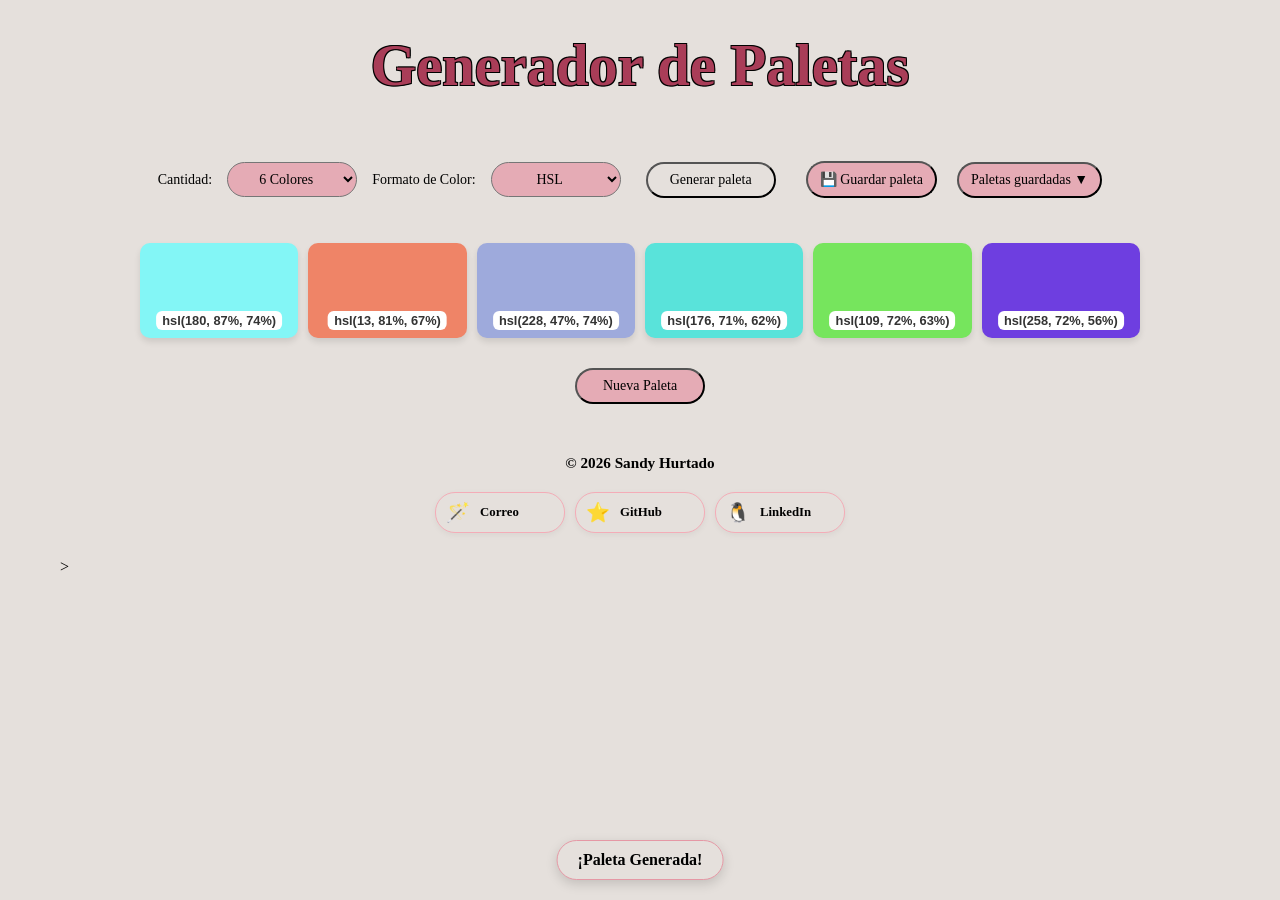
==== commit 44526d74: "Nuevo botón añadido, y correción de colores al cambiar cantidad" ====
--- a/Desarrollo/index.html
+++ b/Desarrollo/index.html
@@ -52,12 +52,14 @@
                      </div>
                  </div>
              </div>
-         
         <div id="toast">¡Paleta Generada!</div>
-        
         <div id="contenedor"></div>
-
+         <!--Botón de nueva sesion añadido-->
+          <section class="nueva">
+          <button id="btnNuevaSesion">Nueva Paleta</button>
+          </section>
     </main>
+  
 
     <footer class="pie-pagina">
 
@@ -102,12 +104,9 @@
 
             </div>
 
-        </div>
-
+        </div> 
     </footer>
-    <!-- =======================================================
-         MODAL PERSONALIZADO DE CONFIRMACIÓN PARA ELIMINAR 
-         ======================================================= -->
+    <!-- Modal-->>
     <div id="modal-confirmacion" class="modal-overlay">
         <div class="modal-content">
             <h3>¿Estás seguro?</h3>
--- a/Desarrollo/style.css
+++ b/Desarrollo/style.css
@@ -73,6 +73,7 @@
     justify-content: center;
     align-items: center;
     margin: 10px;
+    gap: 20px;
 }
 #btn-Generar{
     color:rgb(0, 0, 0);
@@ -85,6 +86,7 @@
     justify-content: center;
     align-items: center;
     margin: 10px ;
+    gap: 20px;
 }
 button{
     background-color:rgb(229, 171, 181);
@@ -183,27 +185,19 @@
     position: absolute;
     top: 10px;
     right: 10px;
-
     width: 40px;
     height: 40px;
-
     padding: 0;
     border: 2px solid #000;
     border-radius: 50%;
-
     background-color: rgba(255, 255, 255, 0.85);
-
     font-size: 20px;
-
-    display: flex;
-    justify-content: center;
-    align-items: center;
-
+    display: flex;
+    justify-content: center;
+    align-items: center;
     cursor: pointer;
-
     opacity: 0;
     visibility: hidden;
-
     transition: opacity 0.2s ease, transform 0.2s ease;
 }
 
@@ -246,8 +240,9 @@
 .copy-hint {
     position: absolute;
     bottom: 42px;
+    justify-content: center;
     right: 10px;
-    background-color: transparent;
+    background-color: white;
     color: rgb(54, 50, 46);
     padding: 4px 8px;
     border-radius: 6px;
@@ -276,41 +271,30 @@
 }
 
 /*---- TOAST ----*/
-
-
-/*---- TOAST FLOTANTE DEFINITIVO (SIN NINGÚN SALTO NI ESPACIO) ----*/
 #toast {
-    /* Lo despegamos de la estructura interna */
     position: fixed !important; 
-    bottom: 20px; /* Aparecerá flotando en la parte superior (puedes cambiarlo a 'bottom: 20px' si lo prefieres abajo) */
+    bottom: 20px; 
     left: 50%;
-    transform: translateX(-50%); /* Centrado matemático perfecto en cualquier celular/tablet */
-    z-index: 3000; /* Se dibuja por encima de los botones y de las tarjetas */
-
-    /* Estilos estéticos idénticos a tu paleta */
+    transform: translateX(-50%); 
+    z-index: 3000; 
     padding: 10px 20px;
     background-color: rgb(229, 224, 220);
     color: black;
     border: 1px solid #e598a5;
-    border-radius: 20px; /* Bordes redondeados consistentes con tus botones */
+    border-radius: 20px; 
     text-align: center;
     width: max-content;
     max-width: 90%;
     font-weight: bold;
-    box-shadow: 0 4px 12px rgba(0,0,0,0.15); /* Sombra suave para darle volumen al flotar */
-
-    /* Sistema invisible que no ocupa píxeles en el flujo */
+    box-shadow: 0 4px 12px rgba(0,0,0,0.15); 
     opacity: 0;
     visibility: hidden;
     transition: opacity 0.25s ease, visibility 0.25s ease;
 }
-
-
 /*---- MENÚ DE PALETAS GUARDADAS ----*/
 
-/*---- CONTENEDOR PADRE DEL MENÚ ----*/
 .guardadas {
-    position: relative !important; /* Esencial para que la lista flote justo debajo de este botón */
+    position: relative !important; 
     width: fit-content;
     margin: 0;
     display: inline-block;
@@ -319,36 +303,30 @@
 /*---- LISTA DESPLEGABLE FLOTANTE CON SCROLL INTELIGENTE ----*/
 .lista-guardadas {
     display: none;
-    position: absolute !important; /* ¡DESPEGADO DEL FLUJO! Pasa por encima de las tarjetas */
-    top: calc(100% + 5px) !important; /* Se posiciona inmediatamente abajo del botón */
-    right: 0 !important; /* Se alinea perfectamente al borde derecho del botón */
-    
-    /* Dimensiones controladas para ahorrar espacio */
+    position: absolute !important; 
+    top: calc(100% + 5px) !important; 
+    right: 0 !important; 
     width: max-content !important;
     min-width: 290px !important;
     
     /* LIMITACIÓN A 3 PALETAS MÁXIMO CON SCROLL INTERNO */
-    max-height: 180px !important; /* Altura matemática justa para alojar 3 filas de paletas */
+    max-height: 180px !important; 
     overflow-y: auto !important;   /* Activa la barra para subir y bajar solo cuando hay más de 3 paletas */
     overflow-x: hidden !important;  /* Evita movimientos raros hacia los lados */
     
-    /* Estilos visuales consistentes con tu paleta vintage */
+    /* Estilos visuales consistentes */
     padding: 10px !important;
-    background-color: rgb(229, 224, 220) !important; /* Color arena de tu fondo */
+    background-color: rgb(229, 224, 220) !important; 
     border: 1px solid #000 !important;
     border-radius: 12px !important;
-    box-shadow: 0 8px 24px rgba(0, 0, 0, 0.25) !important; /* Sombra que le da volumen sobre el fondo */
-    z-index: 1000 !important; /* Prioridad alta para flotar sobre las tarjetas de colores principales */
-}
-
-/* Cuando el menú recibe la clase .abierto desde JavaScript */
+    box-shadow: 0 8px 24px rgba(0, 0, 0, 0.25) !important;
+    z-index: 1000 !important; 
+}
 .lista-guardadas.abierto {
     display: flex !important;
     flex-direction: column !important;
     gap: 8px !important;
 }
-
-/* CADA FILA DE PALETA INDIVIDUAL */
 .paleta-Guardadas {
     display: flex !important;
     align-items: center !important;
@@ -357,10 +335,10 @@
     width: 100% !important;
     padding: 6px 4px !important;
     box-sizing: border-box !important;
-    border-bottom: 1px dashed rgba(0,0,0,0.1) !important; /* Línea divisoria sutil */
-}
-
-/* DISEÑO DE LA BARRA DE DESPLAZAMIENTO (Opcional, para que se vea más bonita) */
+    border-bottom: 1px dashed rgba(0,0,0,0.1) !important; 
+}
+
+/* DISEÑO DE LA BARRA DE DESPLAZAMIENTO */
 .lista-guardadas::-webkit-scrollbar {
     width: 6px;
 }
@@ -368,43 +346,26 @@
     background: transparent;
 }
 .lista-guardadas::-webkit-scrollbar-thumb {
-    background: rgb(229, 171, 181); /* Tu rosa pastel para la barrita del scroll */
+    background: rgb(229, 171, 181); 
     border-radius: 10px;
 }
-
-
-
 /* Vista de colores */
-
 .vista-colores {
     display: flex;
-
-    align-items: center;
-
+    align-items: center;
     gap: 4px;
-
     padding: 3px;
-
     cursor: pointer;
-
     border-radius: 6px;
 }
-
-
 /* Cuadritos pequeños */
-
 .color-mini {
     width: 28px;
     height: 28px;
-
     border-radius: 4px;
-
     border: 1px solid rgba(0, 0, 0, 0.25);
-
     flex-shrink: 0;
 }
-
-
 /* Botón X */
 
 .eliminar-paleta {
@@ -421,8 +382,6 @@
     border: 1px solid #000;
     flex-shrink: 0;
 }
-
-
 /* Efecto al pasar el mouse */
 
 .eliminar-paleta:hover {
@@ -494,12 +453,9 @@
 html, body {
     height: auto !important;
     min-height: 100% !important;
-    position: relative !important; /* Base necesaria para el truco del footer */
-}
-/* ==========================================================================
-   ESTILOS GENERALES DE LA CAJA INTERNA DEL MODAL (FUERA DE MEDIA QUERIES)
-   ========================================================================== */
-/* ---- CORRECCIÓN DE ESTADO OCULTO DEL MODAL (REMPLAZAR) ---- */
+    position: relative !important; 
+}
+/* Estilo de caja modal implementada*/
 .modal-overlay {
     position: fixed !important;
     top: 0 !important;
@@ -512,21 +468,21 @@
     display: flex !important;
     justify-content: center !important;
     align-items: center !important;
-    z-index: 999999 !important; /* Por encima de todo */
-    
-    /* TRUCO MAESTRO: Completamente invisible e intocable por defecto, pero mantiene su esqueleto */
+    z-index: 999999 !important; 
+    
+    /* Completamente invisible e intocable por defecto, pero mantiene su esqueleto */
     opacity: 0 !important;
     visibility: hidden !important;
     pointer-events: none !important;
     transition: opacity 0.25s ease, visibility 0.25s ease;
 }
 
-/* LA CAJITA BLANCA INTERNA: Mantiene su diseño intacto en cualquier pantalla */
+/* Cajita blanca interna */
 .modal-content {
-    background-color: rgb(229, 224, 220) !important; /* Tu color arena claro */
+    background-color: rgb(229, 224, 220) !important; 
     padding: 24px !important;
     border-radius: 16px !important;
-    border: 2px solid rgb(229, 171, 181) !important; /* Tu rosa pastel de los botones */
+    border: 2px solid rgb(229, 171, 181) !important; 
     text-align: center !important;
     max-width: 300px !important;
     width: 85% !important;
@@ -535,12 +491,10 @@
     
     /* Efecto extra: La cajita se encoge a tamaño cero cuando está oculta */
     transform: scale(0) !important;
-    transition: transform 0.25s cubic-bezier(0.175, 0.885, 0.32, 1.275) !important; /* Animación pop-up suave */
-}
-
-/* ==========================================================================
-   ESTADOS ACTIVOS (CUANDO JAVASCRIPT LOS ENCIENDE)
-   ========================================================================== */
+    transition: transform 0.25s cubic-bezier(0.175, 0.885, 0.32, 1.275) !important; 
+}
+
+/* ESTADOS ACTIVOS */
 
 /* La capa oscura se vuelve visible */
 .modal-overlay.activo {
@@ -548,8 +502,7 @@
     visibility: visible !important;
     pointer-events: auto !important;
 }
-
-/* ¡AQUÍ ESTÁ LA MAGIA! Cuando el padre se activa, la cajita blanca se agranda a su tamaño real */
+/* Caja se expande*/
 .modal-overlay.activo .modal-content {
     transform: scale(1) !important;
 }
@@ -558,7 +511,7 @@
 .modal-content h3 {
     margin-top: 0 !important;
     margin-bottom: 10px !important;
-    color: rgb(169, 61, 88) !important; /* Tu color vino */
+    color: rgb(169, 61, 88) !important; 
     font-size: 1.3rem !important;
     font-family: Georgia, 'Times New Roman', Times, serif !important;
 }
@@ -566,7 +519,7 @@
 .modal-content p {
     font-size: 14px !important;
     margin-bottom: 15px !important;
-    color: #333333 !important; /* Texto oscuro totalmente legible */
+    color: #333333 !important; 
     line-height: 1.4 !important;
 }
 
@@ -616,8 +569,13 @@
     color: #000000 !important;
 }
 
-
-
+.nueva{
+    width: 100%;
+    display: flex;
+    justify-content: center;
+    margin-top: 5px;
+    margin-bottom: 5px;
+}
 
 /*----- Tablet (Max 1024px) ------ */
 @media (max-width: 1366px){
@@ -645,44 +603,39 @@
         font-size: 6.5vh !important; 
     }
 
-    /* MENÚ SUPERIOR HORIZONTAL EXCLUSIVO PARA TABLETS */
-        /* ---- 🧠 ¡EL CAMBIO CLAVE!: TARJETAS COMPACTAS PARA TABLETS E IPADS ---- */
+    /* Menú superior */
     #contenedor {
         display: grid !important;
-        /* Forzamos a que entren mínimo 3 o 4 tarjetas por fila reduciendo el ancho mínimo a 130px */
         grid-template-columns: repeat(auto-fit, minmax(120px, 1fr)) !important; 
-        gap: 10px !important; /* Espacio más ajustado entre tarjetas */
+        gap: 10px !important; 
         padding: 10px 0 !important;
         width: 100% !important;
         max-width: 1000px !important;
         margin: 0 auto !important;
     }
-
-    /* Reducimos significativamente la altura de las tarjetas de color */
     .color-card {
         min-height: 95px !important; /* Tarjetas más bajitas para ahorrar espacio vertical */
         padding-bottom: 8px !important;
     }
 
-    /* Ajustamos el tamaño del texto del código del color (HEX/HSL) */
+    /* Ajuste de el tamaño del texto del código del color (HEX/HSL) */
     .color-card span {
         font-size: 0.8rem !important; /* Letra un poco más pequeña para que no se desborde */
         padding: 2px 6px !important;
         bottom: 8px !important;
     }
 
-    /* Ajustamos la posición del botón del candado para que no estorbe */
+    /* Ajustae de posición del botón del candado para que no estorbe */
     .lock-button {
         top: 6px !important;
         right: 6px !important;
-        width: 32px !important; /* Candado ligeramente más compacto */
+        width: 32px !important; 
         height: 32px !important;
         min-width: 32px !important;
         min-height: 32px !important;
         font-size: 14px !important;
     }
 
-    /* Ajuste visual del indicador de bloqueo */
     .color-card.bloqueado::after { 
         top: 30px !important; 
         font-size: 10px !important;
@@ -690,7 +643,6 @@
     }
 
 
-    /* Agrupa el texto al lado de su respectivo menú desplegable */
     .opciones-paleta, .format, .opcion {
         display: flex !important;
         flex-direction: row !important; 
@@ -698,14 +650,11 @@
         gap: 6px !important;
         width: auto !important; 
     }
-
     .menu-paleta label {
         white-space: nowrap !important; 
         margin: 0 !important;
         font-size: 14px !important;
     }
-
-    /* Todos los botones y selectores miden lo mismo de alto y tienen un ancho compacto */
     button, .btn-guardadas, #btn-Generar, select {
         width: auto !important;
         min-width: 130px !important; 
@@ -715,7 +664,6 @@
         box-sizing: border-box !important;
     }
 
-    /* Mantiene la X rosa del desplegable perfectamente circular */
     .eliminar-paleta {
         width: 28px !important;
         height: 28px !important;
@@ -775,9 +723,7 @@
     }
 }
 
-/* ==========================================================================
-   2. OPTIMIZACIÓN EXCLUSIVA SÓLO PARA CELULARES (Max 480px)
-   ========================================================================== */
+/* 2. OPTIMIZACIÓN EXCLUSIVA SÓLO PARA CELULARES (Max 480px)*/
 @media (max-width: 480px) {
     body {
         padding: 10px !important; 
@@ -839,11 +785,8 @@
         transform: translateX(-50%) !important; 
         min-width: 260px !important;
     }
-
-    /* 🧠 ¡EL CAMBIO CLAVE!: TARJETAS DE COLORES MÁS PEQUEÑAS DE DOS EN DOS */
     #contenedor {
         display: grid !important;
-        /* Crea exactamente dos columnas de igual tamaño una al lado de la otra */
         grid-template-columns: 1fr 1fr !important; 
         gap: 10px !important; /* Espacio compacto entre tarjetas */
         padding: 15px 0 !important;
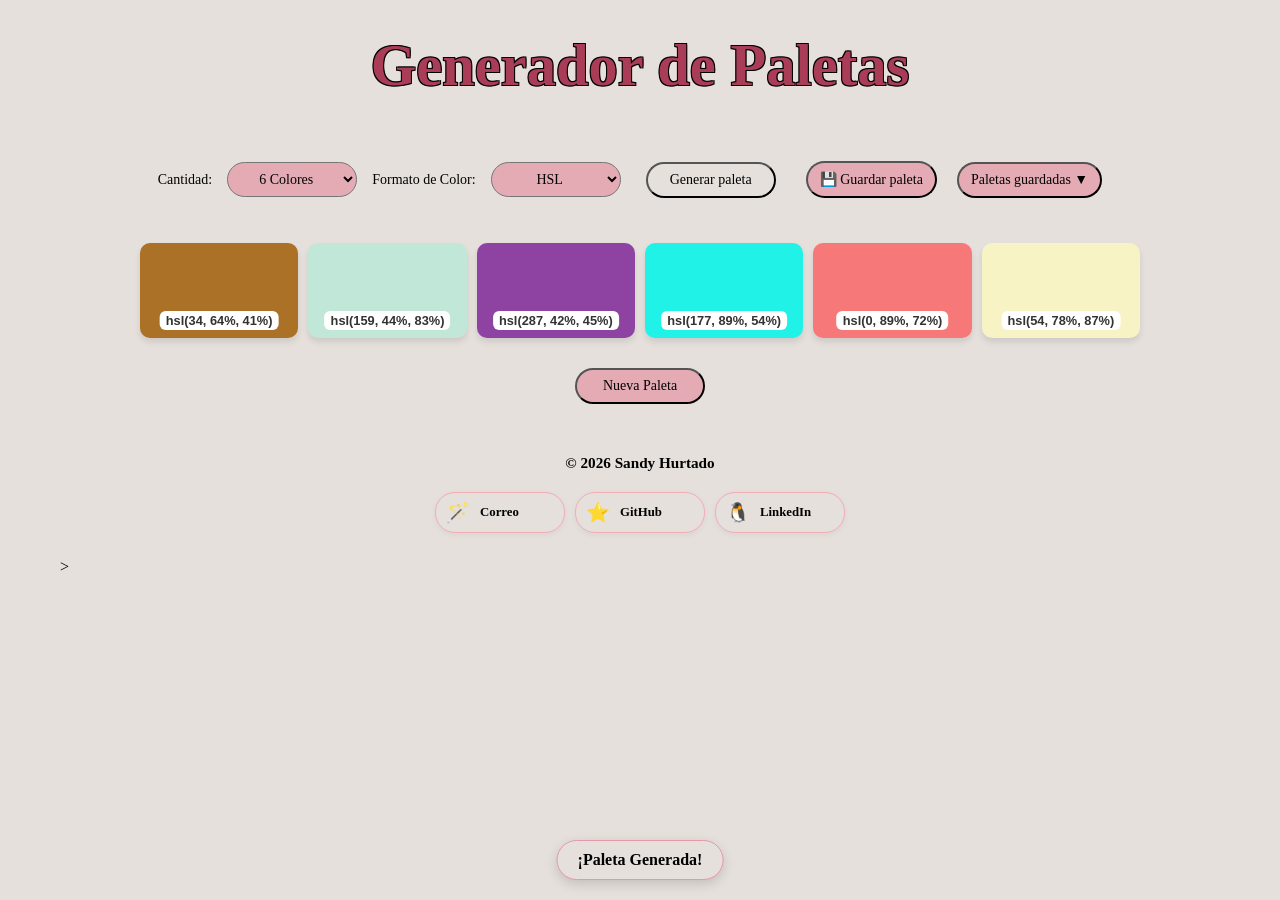
==== commit 7fb5f4dc: "Arreglos en Readme añadidos, arreglo de bug en colores bloqueados al cmabiar cantidad" ====
--- a/Desarrollo/index.html
+++ b/Desarrollo/index.html
@@ -117,7 +117,6 @@
                 <input type="checkbox" id="chk-no-mostrar">
                 <span>No volver a preguntar</span>
             </label>
-
             <!-- Botones de Acción -->
             <div class="modal-botones">
                 <button id="btn-modal-si" class="btn-modal btn-si">Sí, eliminar</button>
